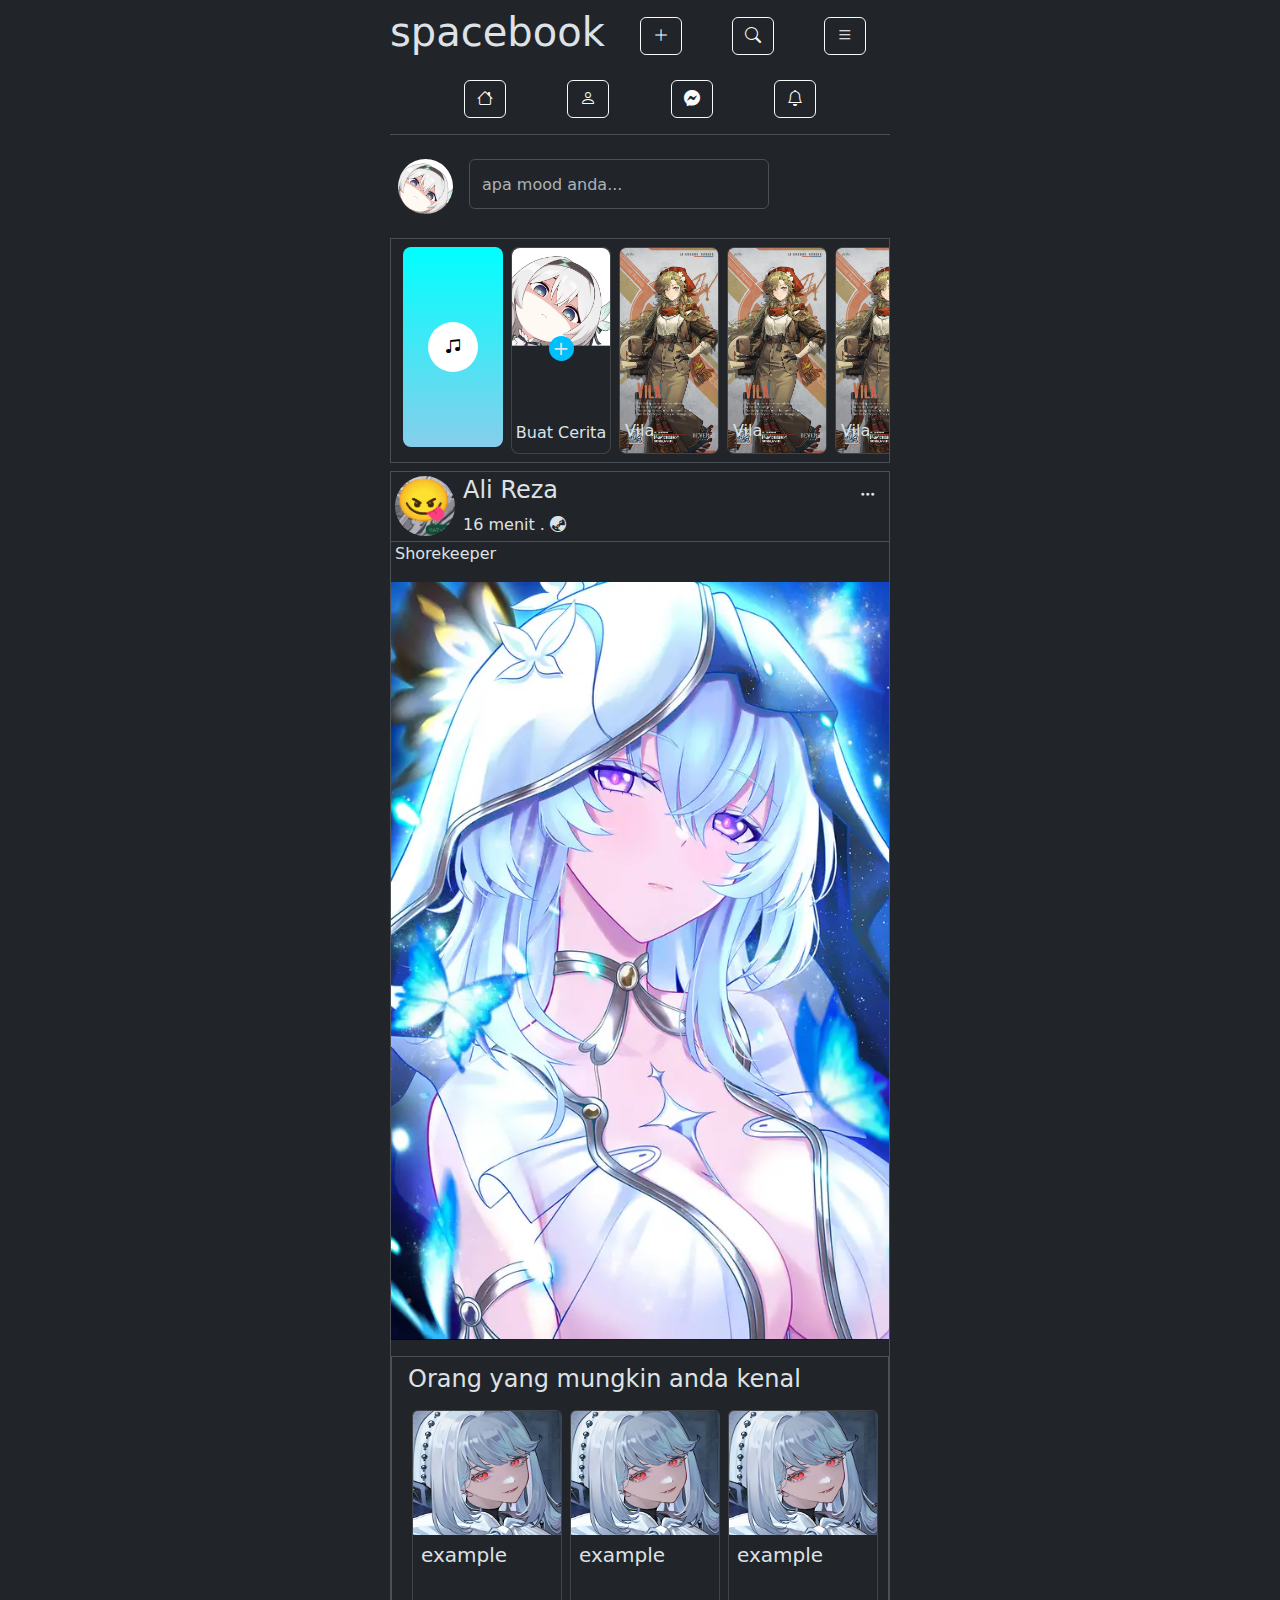
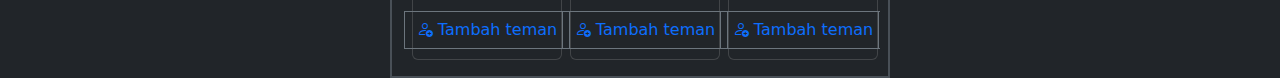
==== spacebook/index.html @ d6b1e6bd "menambahkan folder spacebook" ====
<!DOCTYPE html>
<html>

<head>
  <meta charset="UTF-8">
  <meta name="viewport" content="width=device-width, initial-scale=1">
  <title>space book</title>
  <link rel="stylesheet" href="styles/mystyle.css" />
  <link rel="stylesheet" href="styles/bootstrap.min.css" />
  <link rel="stylesheet" href="https://cdn.jsdelivr.net/npm/bootstrap-icons@1.11.3/font/bootstrap-icons.min.css">
</head>

<body data-bs-theme="dark">
  <div class="mycontainer mx-auto">
    <nav class="navbar border-bottom pb-3">
      <div class="row container p-0">
        <h1 class="col-6">spacebook</h1>
        <div class="col-6 d-flex justify-content-between">
          <i class="bi-plus-lg btn btn-outline-light"></i>
          <i class="bi-search btn btn-outline-light"></i>
          <i class="bi-list btn btn-outline-light"></i>
        </div>
      </div>
      <div class="container justify-content-evenly mt-3">
        <i class="bi-house btn btn-outline-light"></i>
        <i class="bi-person btn btn-outline-light"></i>
        <i class="bi-messenger btn btn-outline-light"></i>
        <i class="bi-bell btn btn-outline-light"></i>
      </div>
    </nav>
    <section class="mt-3">
      <div class="d-flex p-2">
        <div class="profil">
          <a href="profil.html">
          <img src="images/profil.png" alt="" class="rounded-circle">
          </a>
        </div>
        <form class="ms-3">
          <input type="text" name="status" id="status" placeholder="apa mood anda..." autocomplete="off" class="form-control">
        </form>
      </div>
      <div class="slide-container border mt-3 p-2">
        <div class="mycard rounded-3 mx-1">
          <div class="music">
            <i class="bi-music-note-beamed"></i>
          </div>
        </div>
        <div class="card rounded-3 mx-1">
          <img src="images/profil.png" alt="" class="card-img-top rounded-top-3 p-0">
          <div class="add d-flex justify-content-center">
            <div class="bulat">+</div>
            <p class="mb-2">Buat Cerita</p>
          </div>
        </div>
        <div class="card rounded-3 mx-1">
          <img src="images/download.jpeg" alt="story ex" class="story rounded">
        </div>
        <div class="card rounded-3 mx-1">
          <img src="images/download.jpeg" alt="story ex" class="story rounded">
        </div>
        <div class="card rounded-3 mx-1">
          <img src="images/download.jpeg" alt="story ex" class="story rounded">
        </div>
      </div>
    </section>
    <main class="border mt-2">
      <div class="postingan">
        <div class="border-bottom">
          <div class="container-fluid d-flex w-100 p-1 position-relative">
            <img src="images/profil2.png" alt="" class="f-profil rounded-circle">
            <div class="ms-2">
              <h4>Ali Reza</h4>
              <span class="">16 menit . <i class="bi-globe-asia-australia"></i></span>
            </div>
            <a class="btn position-absolute end-0" href="#"><i class="bi-three-dots"></i></a>
          </div>
        </div>
        <div>
          <div class="ps-1">
            <p>Shorekeeper</p>
          </div>
          <img src="images/shorekeeper.png" alt="" class="w-100 mt-0">
        </div>
      </div>
      <div class="container mt-3 border p-2 saran-teman">
        <h4 class="ms-2">Orang yang mungkin anda kenal </h4>
        <div class="slide-container p-2">
          <div class="card mx-1">
            <img src="images/semmelweis.jpeg" alt="" class="card-img-top">
            <h5 class="ms-2 mt-2">example</h5>
            <div class="card-body position-relative p-0">
              <div class="d-flex justify-content-center">
              <button class="btn btn-outline-primary position-absolute rounded-0 border-secondary"><i class="bi-person-add"></i> Tambah teman</button>
              </div>
            </div>
          </div>
          <div class="card mx-1">
            <img src="images/semmelweis.jpeg" alt="" class="card-img-top">
            <h5 class="ms-2 mt-2">example</h5>
            <div class="card-body position-relative p-0">
              <div class="d-flex justify-content-center">
              <button class="btn btn-outline-primary position-absolute rounded-0 border-secondary"><i class="bi-person-add"></i> Tambah teman</button>
              </div>
            </div>
          </div>
          <div class="card mx-1">
            <img src="images/semmelweis.jpeg" alt="" class="card-img-top">
            <h5 class="ms-2 mt-2">example</h5>
            <div class="card-body position-relative p-0">
              <div class="d-flex justify-content-center">
                <button class="btn btn-outline-primary position-absolute rounded-0 border-secondary"><i class="bi-person-add"></i> Tambah teman</button>
              </div>
            </div>
          </div>
          <div class="card mx-1">
            <img src="images/semmelweis.jpeg" alt="" class="card-img-top">
            <h5 class="ms-2 mt-2">example</h5>
            <div class="card-body position-relative p-0">
              <div class="d-flex justify-content-center">
                <button class="btn btn-outline-primary position-absolute rounded-0 border-secondary"><i class="bi-person-add"></i> Tambah teman</button>
              </div>
            </div>
          </div>
        </div>
      </div>
    </main>
  </div>

  <script src="scripts/bootstrap.bundle.min.js"></script>
  <script>

  </script>
</body>

</html>
---- spacebook/styles/mystyle.css ----
.borderedR {
  border: 1px solid red;
  box-sizing: border-box;
}
.borderedG {
  border:1px solid green;
  box-sizing: border-box;
}
.borderedB {
  border: 1px solid blue;
  box-sizing: border-box;
}
/*style*/
.mycontainer {
  max-width: 500px;
}
section:has(.profil) img {
  width: 55px;
  height: 55px;
}
section:has(.profil) input {
  height: 50px;
  width: 300px;
}
.slide-container {
  width: 100%;
  overflow-x: scroll; /* Mengaktifkan pengguliran horizontal */
  overflow-y: hidden; /* Matikan pengguliran vertikal */
  display: flex;
  flex-direction: row; /* Susun elemen anak secara horizontal */
  white-space: nowrap; /* Mencegah elemen anak untuk membungkus ke baris baru */
}
.mycard, .card {
  flex: 0 0 auto;
  /* Pastikan elemen tidak mengecil dan tetap sesuai dengan lebar kontainer */
}
.mycard {
  width: 100px;
  height: 200px;
  display: grid;
  place-items: center;
  background-image: linear-gradient(aqua,skyblue);
}
.mycard .music {
  width: 50px;
  height: 50px;
  background-color: white;
  display: grid;
  place-items: center;
  border-radius: 50%;
}
.mycard .music i {
  color: black;
}
.card {
  width: 100px;
  height: 200px;
  border-radius: 10px;
}
.card .card-img-top {
  width: 100%;
  height: 50%;
}
.add {
  position: relative;
}
.card .add .bulat {
  width: 25px;
  height: 25px;
  background-color: deepskyblue;
  display:block;
  line-height: 25px;
  text-align: center;
  font-size: 20px;
  border-radius: 50%;
  position: absolute;
  top: -10px;
}
.card .add p {
  margin-top: 75px;
}
.card .story {
  width: 100%;
  height: 100%;
}
.card:has(.story):after {
  content: "Vila";
  position:absolute;
  bottom:10px;
  left:5px;
}
.f-profil {
  width: 60px;
  height: 60px;
}
.saran-teman .card {
  height: 250px;
  width: 150px;
}
.saran-teman button {
  bottom: 10px;
}
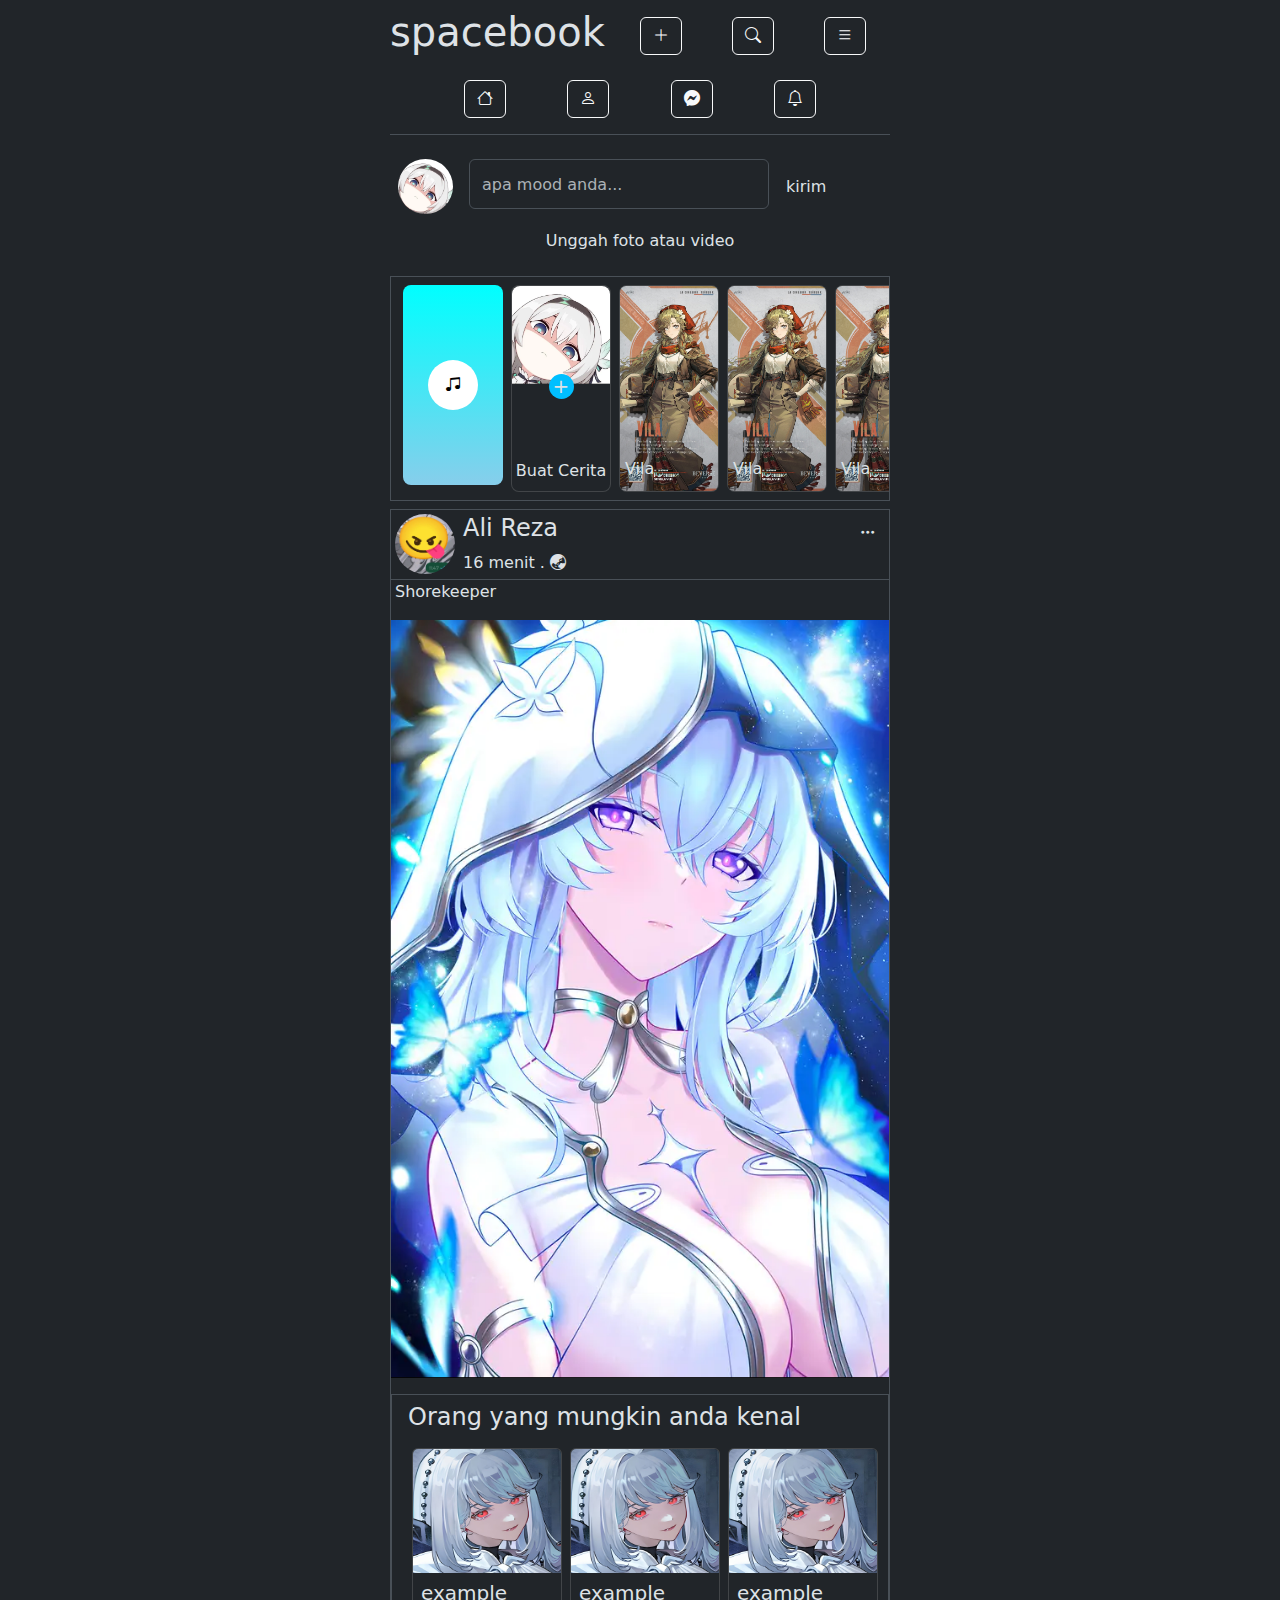
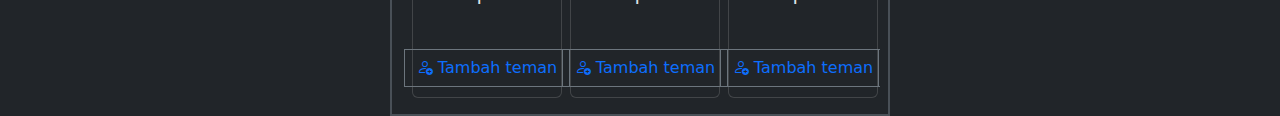
==== commit 495ee277: "menambahkan fitur baru" ====
--- a/spacebook/index.html
+++ b/spacebook/index.html
@@ -35,8 +35,20 @@
           <img src="images/profil.png" alt="" class="rounded-circle">
           </a>
         </div>
-        <form class="ms-3">
+        <form class="ms-3 d-flex">
           <input type="text" name="status" id="status" placeholder="apa mood anda..." autocomplete="off" class="form-control">
+          <button type="button" class="btn ms-1" onclick="buatPostingan()" id="btn">kirim</button>
+        </form>
+      </div>
+      <div class="container d-flex justify-content-center">
+        <button class="btn" onclick="tampilkan()">Unggah foto atau video</button>
+      </div>
+      <div class="overlay" id="overlay">
+        <button class="btn" onclick="tutup()"><i class="bi-arrow-left"></i></button>
+        <form>
+          <input type="file" name="myFile" id="myFile" class="form-control w-100">
+          <input type="text" name="text" id="penjelasan" class="form-control w-100" placeholder="tambahkan keteranga">
+          <button type="button" class="btn" onclick="konfirmasi()">oke</button>
         </form>
       </div>
       <div class="slide-container border mt-3 p-2">
@@ -63,7 +75,7 @@
         </div>
       </div>
     </section>
-    <main class="border mt-2">
+    <main class="border mt-2" id="container">
       <div class="postingan">
         <div class="border-bottom">
           <div class="container-fluid d-flex w-100 p-1 position-relative">
@@ -127,9 +139,7 @@
   </div>
 
   <script src="scripts/bootstrap.bundle.min.js"></script>
-  <script>
-
-  </script>
+  <script src="scripts/script.js"></script>
 </body>
 
 </html>--- a/spacebook/styles/mystyle.css
+++ b/spacebook/styles/mystyle.css
@@ -29,6 +29,16 @@
   display: flex;
   flex-direction: row; /* Susun elemen anak secara horizontal */
   white-space: nowrap; /* Mencegah elemen anak untuk membungkus ke baris baru */
+}
+.overlay {
+  display: none;
+  position: fixed;
+  top: 0;
+  left: 0;
+  width: 100%;
+  height: 100%;
+  background-color: rgba(0, 0, 0, .7);
+  z-index: 1;
 }
 .mycard, .card {
   flex: 0 0 auto;
